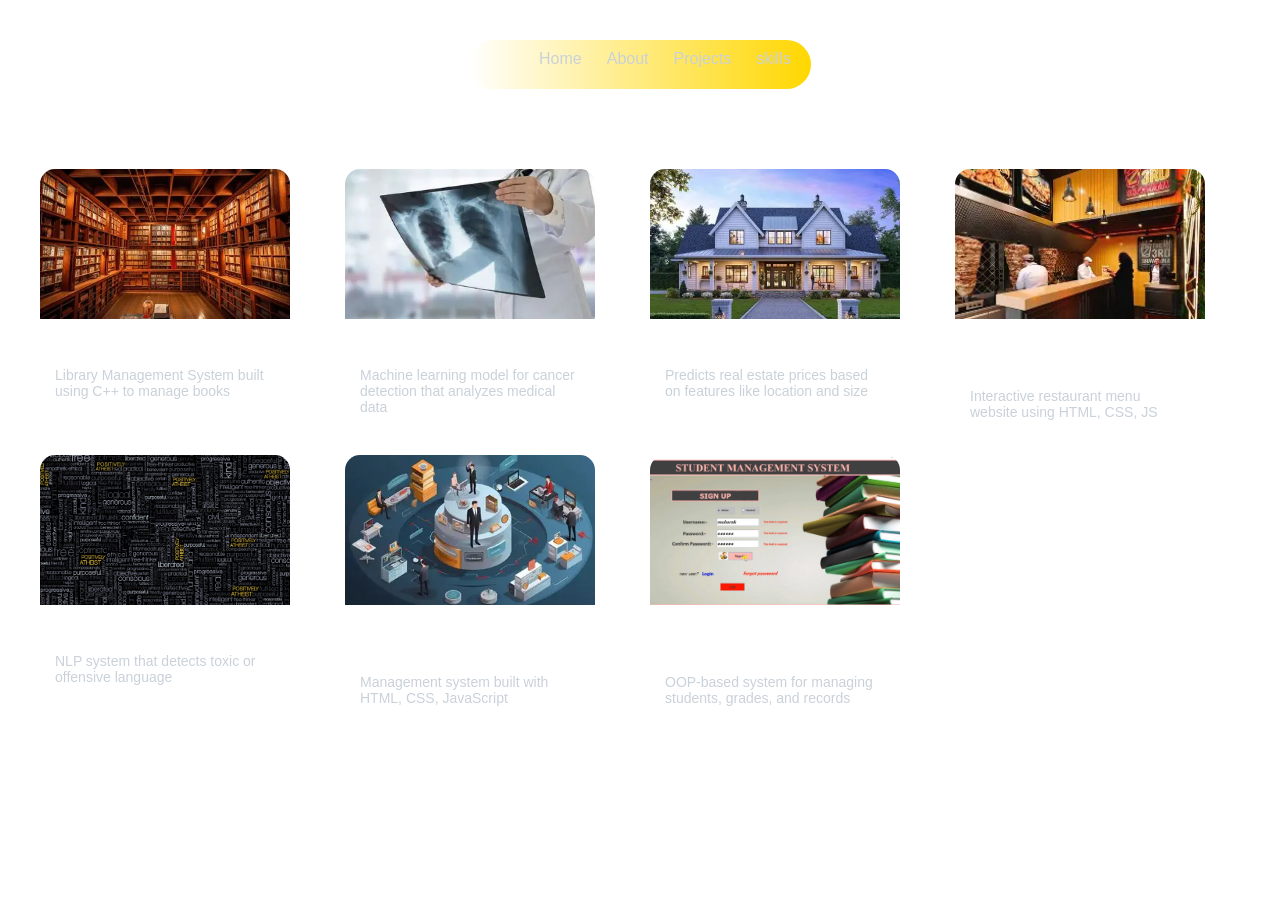
==== projects.html @ 5cfc0d4f "first portfolio upload" ====
<!DOCTYPE html>
<html lang="en">

<head>
    <meta charset="UTF-8">
    <meta name="viewport" content="width=device-width, initial-scale=1.0">
    <title>project</title>
    <link rel="stylesheet" href="projects.css">
</head>

<body>
    
<div class="navbar">
    <ul>
        <li>
            <video width="25" height="25" autoplay muted loop>
                <source src="Icon/Little power robot.mp4" type="video/mp4">
            </video>
        </li>

        <li data-target="home">Home</li>
        <li data-target="about">About</li>
        <li data-target="projects">Projects</li>
        <li data-target="skills">skills</li>
    </ul>
</div>

    <div class="projects-container"></div>
    
    <script src="projects.js"></script>
</body>
---- projects.css ----
* {
    margin: 0;
    padding: 0;
    box-sizing: border-box;
    font-family: Arial, sans-serif;
}

html,
body {
    width: 100%;
    overflow-x: hidden;
}

/* BODY BACKGROUND */
body {
    min-height: 100vh;
    display: flex;
    flex-direction: column;

    background: url("D:/document/SEMSTER6/WEB/Prtofolio WEB/abstract-modern-design-black-background-with-luxury-golden-elements-illustration-vector.jpg") center/cover no-repeat;

    color: white;

    opacity: 0;
    transform: translateY(20px);
    animation: pageLoad 1.2s ease forwards;
}

@keyframes pageLoad {
    to {
        opacity: 1;
        transform: translateY(0);
    }
}

/* NAVBAR */
.navbar {
    width: fit-content;
    margin: 40px auto;
    padding: 10px 20px;
    border-radius: 30px;

    background: linear-gradient(to right,

            #ffffff,
            gold);

    backdrop-filter: blur(10px);
}

.navbar ul {
    display: flex;
    gap: 25px;
    list-style: none;
}

.navbar li {
    cursor: pointer;
    color: #c9d1d9;
    transition: 0.3s;
}

.navbar li:hover {
    color: rgb(7, 7, 5);
    transform: scale(1.3);
}


.projects-container {
    display: flex;
    flex-wrap: wrap;
    gap: 20px;
    justify-content: center;
    padding: 40px;
}

.card {
    width: 250px;
    border-radius: 15px;
    overflow: hidden;
    background: rgba(255,255,255,0.05);
    backdrop-filter: blur(10px);
    transition: 0.3s;
    cursor: pointer;
}

.card:hover {
    transform: scale(1.05);
}

.card img {
    width: 100%;
    height: 150px;
    object-fit: cover;
}

.card-content {
    padding: 15px;
}

.card-title {
    font-size: 18px;
    margin-bottom: 8px;
}

.card-desc {
    font-size: 14px;
    color: #c9d1d9;
}

.projects-container {
    display: grid;
    grid-template-columns: repeat(4, 1fr);
    gap: 20px;
    padding: 40px;
}


@media (max-width: 992px) {
    .projects-container {
        grid-template-columns: repeat(2, 1fr);
    }
}

@media (max-width: 600px) {
    .projects-container {
        grid-template-columns: 1fr;
    }
}

@keyframes float {
    0% {
        transform: translateY(0px);
    }

    50% {
        transform: translateY(-20px);
    }

    100% {
        transform: translateY(0px);
    }
}
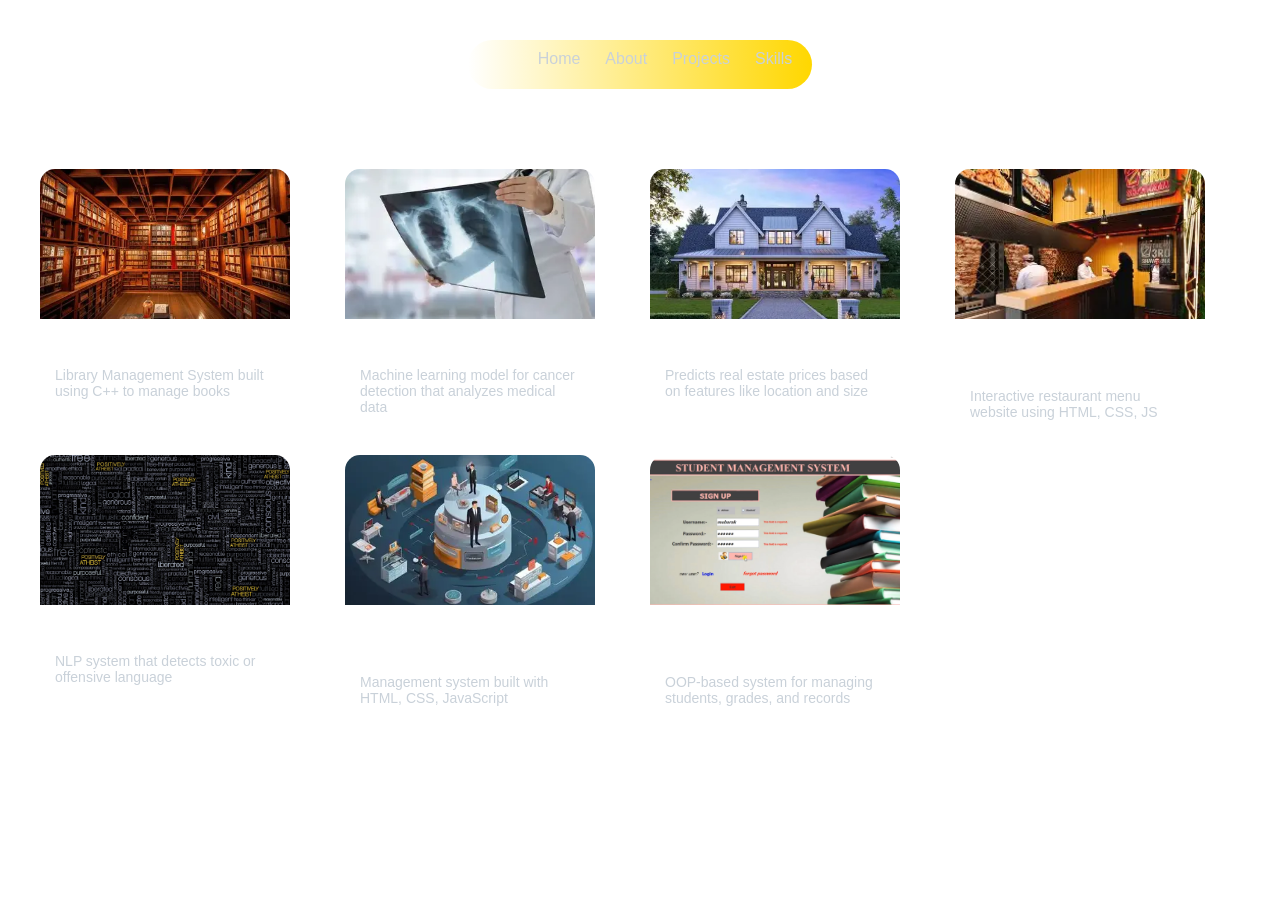
==== commit fb38e19e: "update portfolio structure and add index page" ====
--- a/projects.html
+++ b/projects.html
@@ -9,23 +9,23 @@
 </head>
 
 <body>
-    
-<div class="navbar">
-    <ul>
-        <li>
-            <video width="25" height="25" autoplay muted loop>
-                <source src="Icon/Little power robot.mp4" type="video/mp4">
-            </video>
-        </li>
 
-        <li data-target="home">Home</li>
-        <li data-target="about">About</li>
-        <li data-target="projects">Projects</li>
-        <li data-target="skills">skills</li>
-    </ul>
-</div>
+    <div class="navbar">
+        <ul>
+            <li>
+                <video width="25" height="25" autoplay muted loop>
+                    <source src="Icon/Little power robot.mp4" type="video/mp4">
+                </video>
+            </li>
+
+            <li data-target="index">Home</li>
+            <li data-target="about">About</li>
+            <li data-target="projects">Projects</li>
+            <li data-target="skills">Skills</li>
+        </ul>
+    </div>
 
     <div class="projects-container"></div>
-    
+
     <script src="projects.js"></script>
 </body>
